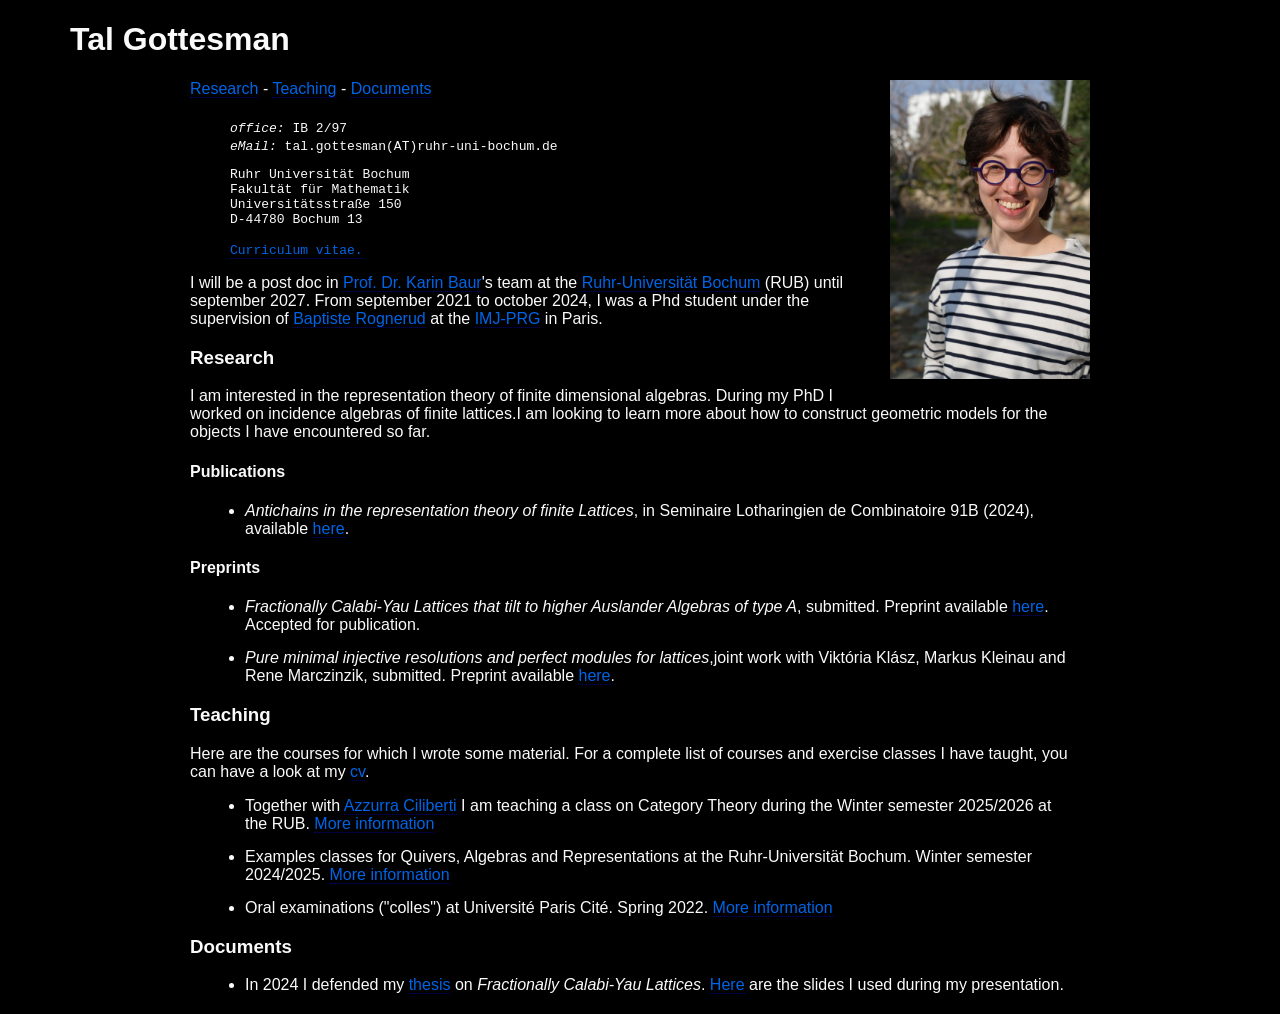
==== index.html @ 348ff285 "Rename page.html to index.html" ====
<!DOCTYPE html>
<html>
<head>
<title>Tal Gottesman</title>
<meta http-equiv="Content-Type" content="text/html; charset=utf-8" />
<link rel="stylesheet" type="text/css" href="style.css" />
    <style>
      a {
        color: RGB(0,100,230);
      }
    </style>
</head>
<body style="color:RGB(250,250,250);background-color:RGB(0,0,0)">

<h1 align = "left" margin = 0>Tal Gottesman</h1>
<div>

  <img src="profilepic.jpg"  width="200" height="299" align="right"/>
<div class="nav-inline">

<a href="#research">Research</a>
-
<a href="#teach">Teaching</a>
-
<a href="#documents">Documents</a>
</div>


<BLOCKQUOTE>

<tt>
<i>office: </i> IB 2/97 <br/>
<i>eMail: </i>tal.gottesman(AT)ruhr-uni-bochum.de
<br/>
<p>
Ruhr Universität Bochum<br/>
Fakultät für Mathematik<br/>
Uni­ver­si­täts­stra­ße 150<br/>
D-44780 Bo­chum 13</p>
 <a href="CV-latex.pdf" target="_blank"> Curriculum vitae.</a>
</tt>
</BLOCKQUOTE>

I will be a post doc in <a href="https://math.ruhr-uni-bochum.de/fakultaet/arbeitsbereiche/algebra/research-team-baur/team/prof-dr-karin-baur/" target="_blank">Prof. Dr. Karin Baur</a>'s team at the <a href = "https://www.ruhr-uni-bochum.de/de" target="_blank">Ruhr-Universität Bochum</a> (RUB) until september 2027.
From september 2021 to october 2024, I was a Phd student under the supervision of <a href ="https://webusers.imj-prg.fr/~baptiste.rognerud/" target="_blank"> Baptiste Rognerud</a> at the <a href = "https://www.imj-prg.fr" target="_blank">IMJ-PRG</a> in Paris.

<h3><a name="research"></a>Research</h3>
I am interested in the representation theory of finite dimensional algebras.
During my PhD I worked on incidence algebras of finite lattices.I am looking to
learn more about how to construct geometric models for the objects I have encountered so far.

<h4>Publications</h4>
<ul>
  <li><em>Antichains in the representation theory of finite Lattices</em>, in Seminaire Lotharingien de Combinatoire 91B (2024), available <a href= "https://fpsac2024.rub.de/public/extended_abstracts/gottesman.pdf" target="_blank">here</a>.</li>
</ul>
<h4>Preprints</h4>
<ul>
  <li><em>Fractionally Calabi-Yau Lattices that tilt to higher Auslander Algebras of type A</em>, submitted. Preprint available <a href="https://arxiv.org/pdf/2406.09148" target="_blank">here</a>. Accepted for publication.</li>
  <li><em>Pure minimal injective resolutions and perfect modules for lattices</em>,joint work with  Viktória Klász, Markus Kleinau and Rene Marczinzik, submitted. Preprint available <a href = "https://arxiv.org/pdf/2511.03385" target="_blank">here</a>. </li>
</ul>


<h3><a name="teach"></a>Teaching</h3>
Here are the courses for which I wrote some material. For a complete list of courses and exercise classes I have taught, you can have a look at my <a href="CV-latex.pdf" target="_blank"> cv</a>.
<ul>
<li>Together with <a href = "https://sites.google.com/view/azzurra-ciliberti/" target="_blank">Azzurra Ciliberti</a> I am teaching a class on Category Theory during the Winter semester 2025/2026 at the RUB.  <a href = "teaching/BO_CT/BO_CT_WS2526.html"> More information</a></li>
<li>Examples classes for Quivers, Algebras and Representations at the Ruhr-Universität
   Bochum. Winter semester 2024/2025. <a href = "teaching/BO_QAR/BO_QAR_WS2425.html">More information</a></li>
<!--<li> Example classes for the course <a href = "https://licence.math.u-paris.fr/modules/l3-maths-mfa-maths-s6-Integration/">Integration and Fourier Analysis </a> at Université de Paris Cité. Spring of 2022, 2023 and 2024.</li>
<li> Practice sessions for the course <a href="https://master.math.u-paris.fr/modules/m1math-s1-algo/">Algorithmes and complexity</a>
at Université de Paris Cité. Fall of 2022 and 2023.</li>-->
<li> Oral examinations ("colles") at Université Paris Cité. Spring 2022. <a href = "teaching/colles/colles.html">More information</a></li>
</ul>


<h3><a name="documents"></a>Documents</h3>
<ul>
<li> In 2024 I defended my <a href="These.pdf" target="_blank">thesis</a> on <em>Fractionally Calabi-Yau Lattices</em>. <a href="defense_handout.pdf" target="_blank">Here</a> are the slides I used during my presentation.</li>

</ul>
</div>
</body>
</html>
---- style.css ----
body {
	background-color: #fff;
	margin: 0;
	padding: 0px 70px;
	color: #000;
	font-family: futura-pt, helvetica, arial, sans-serif;
	}
img {
	padding-top: 0;
	padding-left: 20px;
	padding-bottom: 20px;
}
div {
	margin: 20px auto;
	max-width: 900px;
	display: block;
	float: center;
}

a {
	text-decoration:none; border-bottom:  1px dotted #000080; color: #000080;
}
a:hover {
	text-decoration:none; border-bottom:  1px solid blue; color: blue;
}
li {
	margin: 15px;

}
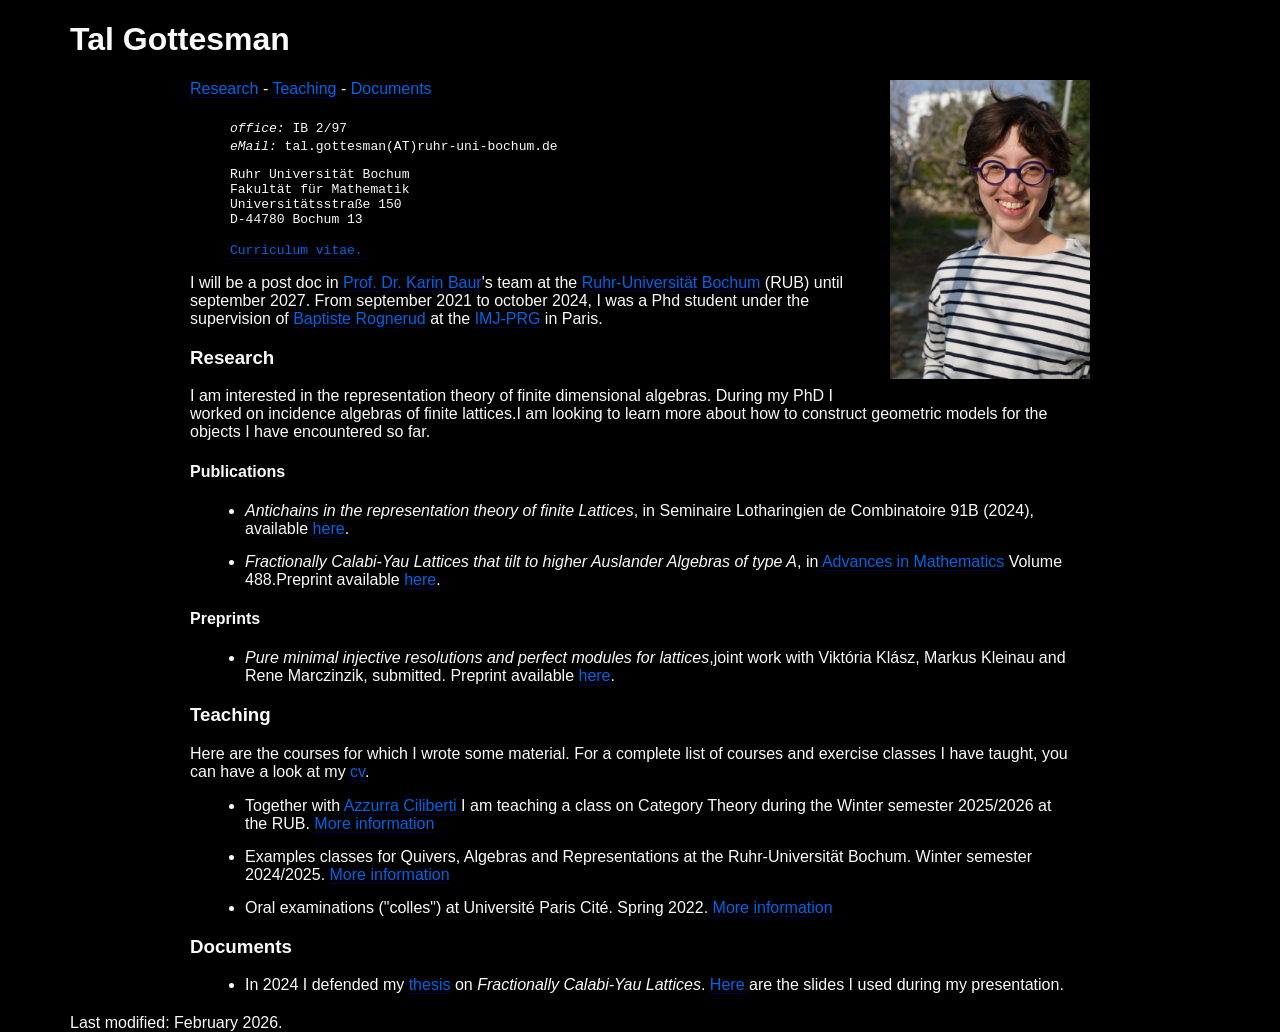
==== commit 4cc59724: "Update index.html added link to advances in mathematics and la last modified line" ====
--- a/index.html
+++ b/index.html
@@ -52,10 +52,10 @@
 <h4>Publications</h4>
 <ul>
   <li><em>Antichains in the representation theory of finite Lattices</em>, in Seminaire Lotharingien de Combinatoire 91B (2024), available <a href= "https://fpsac2024.rub.de/public/extended_abstracts/gottesman.pdf" target="_blank">here</a>.</li>
+  <li><em>Fractionally Calabi-Yau Lattices that tilt to higher Auslander Algebras of type A</em>, in <a href = "https://www.sciencedirect.com/science/article/pii/S0001870826000071" target = _"blank">Advances in Mathematics</a> Volume 488.Preprint available <a href="https://arxiv.org/pdf/2406.09148" target="_blank">here</a>. </li>
 </ul>
 <h4>Preprints</h4>
 <ul>
-  <li><em>Fractionally Calabi-Yau Lattices that tilt to higher Auslander Algebras of type A</em>, submitted. Preprint available <a href="https://arxiv.org/pdf/2406.09148" target="_blank">here</a>. Accepted for publication.</li>
   <li><em>Pure minimal injective resolutions and perfect modules for lattices</em>,joint work with  Viktória Klász, Markus Kleinau and Rene Marczinzik, submitted. Preprint available <a href = "https://arxiv.org/pdf/2511.03385" target="_blank">here</a>. </li>
 </ul>
 
@@ -79,5 +79,6 @@
 
 </ul>
 </div>
+    Last modified: February 2026.
 </body>
 </html>
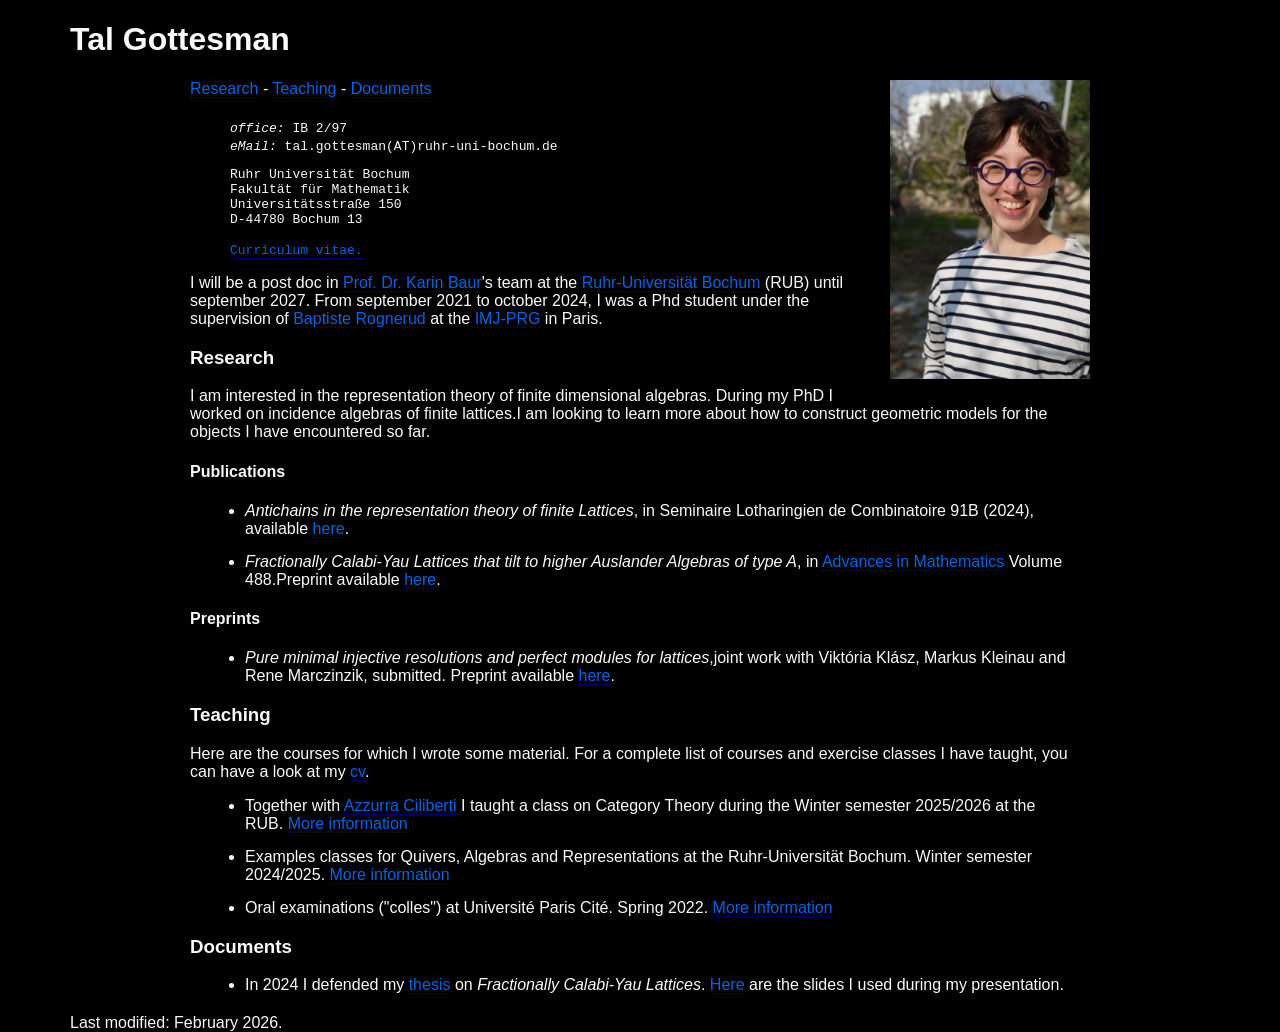
==== commit fe8c5ded: "Update index.html Cat. thy.: verb in the past" ====
--- a/index.html
+++ b/index.html
@@ -63,7 +63,7 @@
 <h3><a name="teach"></a>Teaching</h3>
 Here are the courses for which I wrote some material. For a complete list of courses and exercise classes I have taught, you can have a look at my <a href="CV-latex.pdf" target="_blank"> cv</a>.
 <ul>
-<li>Together with <a href = "https://sites.google.com/view/azzurra-ciliberti/" target="_blank">Azzurra Ciliberti</a> I am teaching a class on Category Theory during the Winter semester 2025/2026 at the RUB.  <a href = "teaching/BO_CT/BO_CT_WS2526.html"> More information</a></li>
+<li>Together with <a href = "https://sites.google.com/view/azzurra-ciliberti/" target="_blank">Azzurra Ciliberti</a> I taught a class on Category Theory during the Winter semester 2025/2026 at the RUB.  <a href = "teaching/BO_CT/BO_CT_WS2526.html"> More information</a></li>
 <li>Examples classes for Quivers, Algebras and Representations at the Ruhr-Universität
    Bochum. Winter semester 2024/2025. <a href = "teaching/BO_QAR/BO_QAR_WS2425.html">More information</a></li>
 <!--<li> Example classes for the course <a href = "https://licence.math.u-paris.fr/modules/l3-maths-mfa-maths-s6-Integration/">Integration and Fourier Analysis </a> at Université de Paris Cité. Spring of 2022, 2023 and 2024.</li>
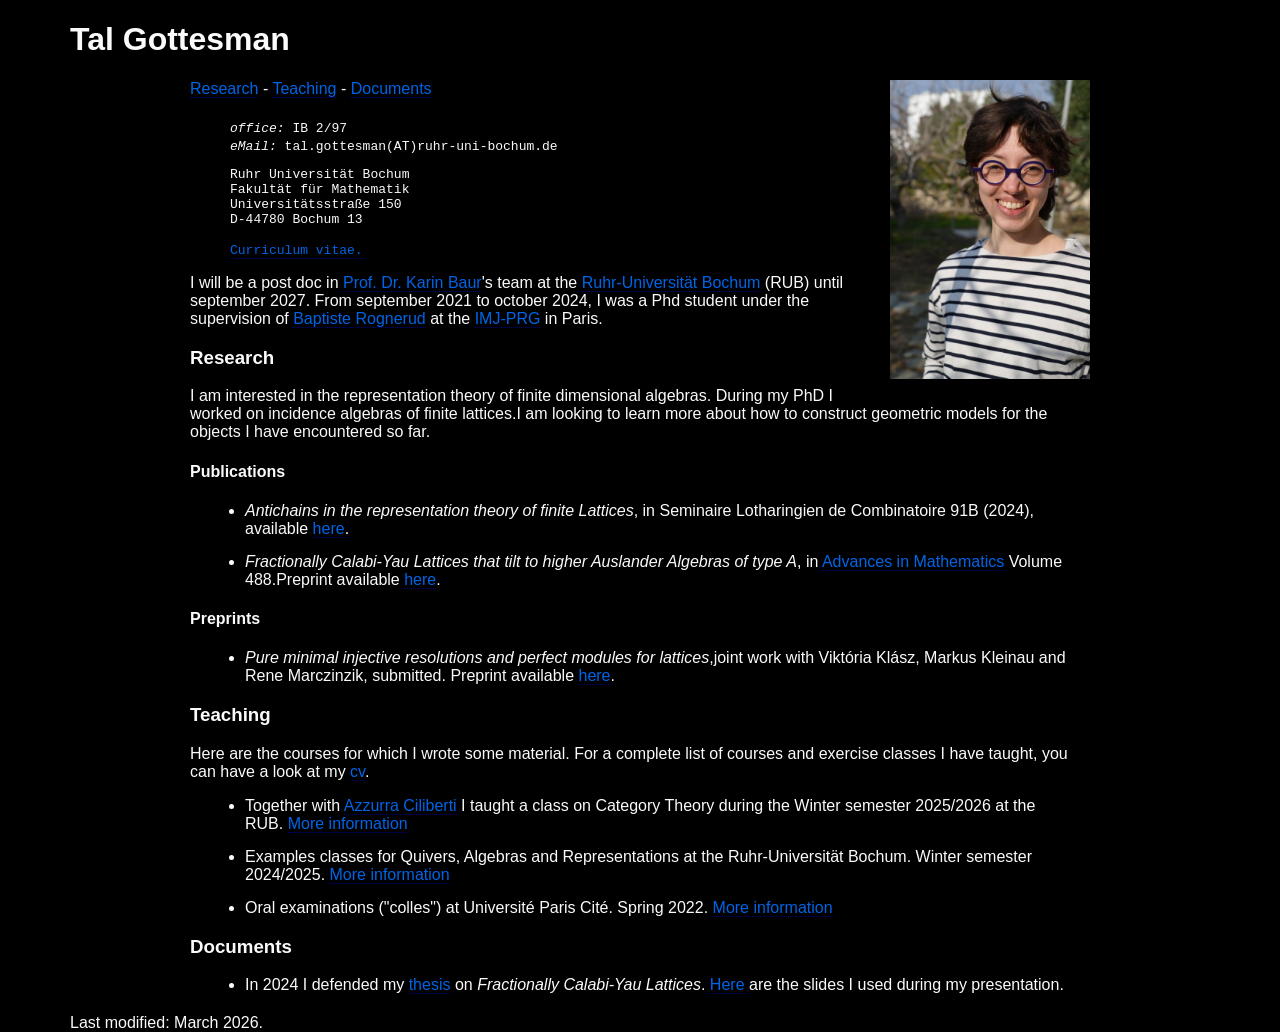
==== commit 439f0193: "Update index.html" ====
--- a/index.html
+++ b/index.html
@@ -79,6 +79,6 @@
 
 </ul>
 </div>
-    Last modified: February 2026.
+    Last modified: March 2026.
 </body>
 </html>
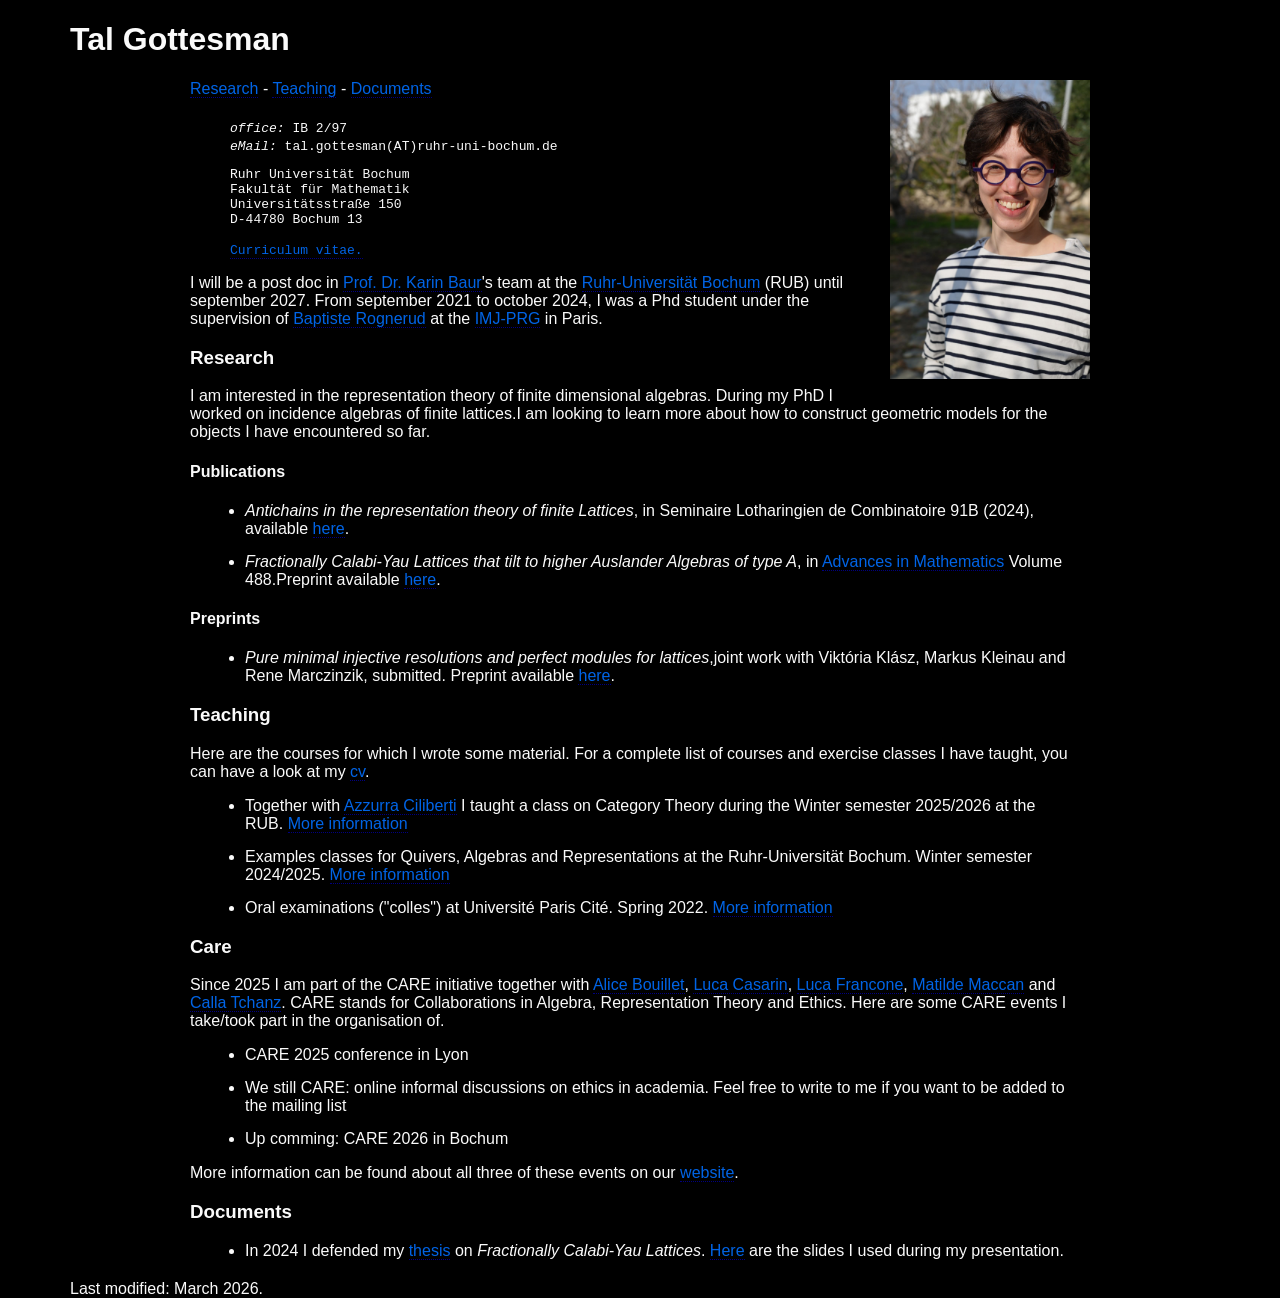
==== commit 93f07e81: "Update index.html add information about CARE" ====
--- a/index.html
+++ b/index.html
@@ -59,7 +59,6 @@
   <li><em>Pure minimal injective resolutions and perfect modules for lattices</em>,joint work with  Viktória Klász, Markus Kleinau and Rene Marczinzik, submitted. Preprint available <a href = "https://arxiv.org/pdf/2511.03385" target="_blank">here</a>. </li>
 </ul>
 
-
 <h3><a name="teach"></a>Teaching</h3>
 Here are the courses for which I wrote some material. For a complete list of courses and exercise classes I have taught, you can have a look at my <a href="CV-latex.pdf" target="_blank"> cv</a>.
 <ul>
@@ -72,7 +71,16 @@
 <li> Oral examinations ("colles") at Université Paris Cité. Spring 2022. <a href = "teaching/colles/colles.html">More information</a></li>
 </ul>
 
-
+    <h3><a name = "care"></a>Care</h3>   
+ Since 2025 I am part of the CARE initiative together with <a href = "https://perso.eleves.ens-rennes.fr/~aboui725/index_en.html" target = "_blank">Alice Bouillet</a>, <a href = "https://lucacasarin.github.io" target = "_blank">Luca Casarin</a>, <a href = "https://sites.google.com/view/lucafrancone/about-me" target = "_blank">Luca Francone</a>, <a href = "https://matildemaccan.github.io" target = "_blank">Matilde Maccan</a> and <a href = "https://www.callatschanz.com" target = "_blank">Calla Tchanz</a>. 
+    CARE stands for Collaborations in Algebra, Representation Theory and Ethics. Here are some CARE events I take/took part in the organisation of.
+    <ul>
+        <li>CARE 2025 conference in Lyon</li>
+        <li>We still CARE: online informal discussions on ethics in academia. Feel free to write to me if you want to be added to the mailing list</li>
+        <li>Up comming: CARE 2026 in Bochum</li>
+    </ul>
+More information can be found about all three of these events on our <a href = "https://caremath.github.io" target = "_blank">website</a>.
+    
 <h3><a name="documents"></a>Documents</h3>
 <ul>
 <li> In 2024 I defended my <a href="These.pdf" target="_blank">thesis</a> on <em>Fractionally Calabi-Yau Lattices</em>. <a href="defense_handout.pdf" target="_blank">Here</a> are the slides I used during my presentation.</li>
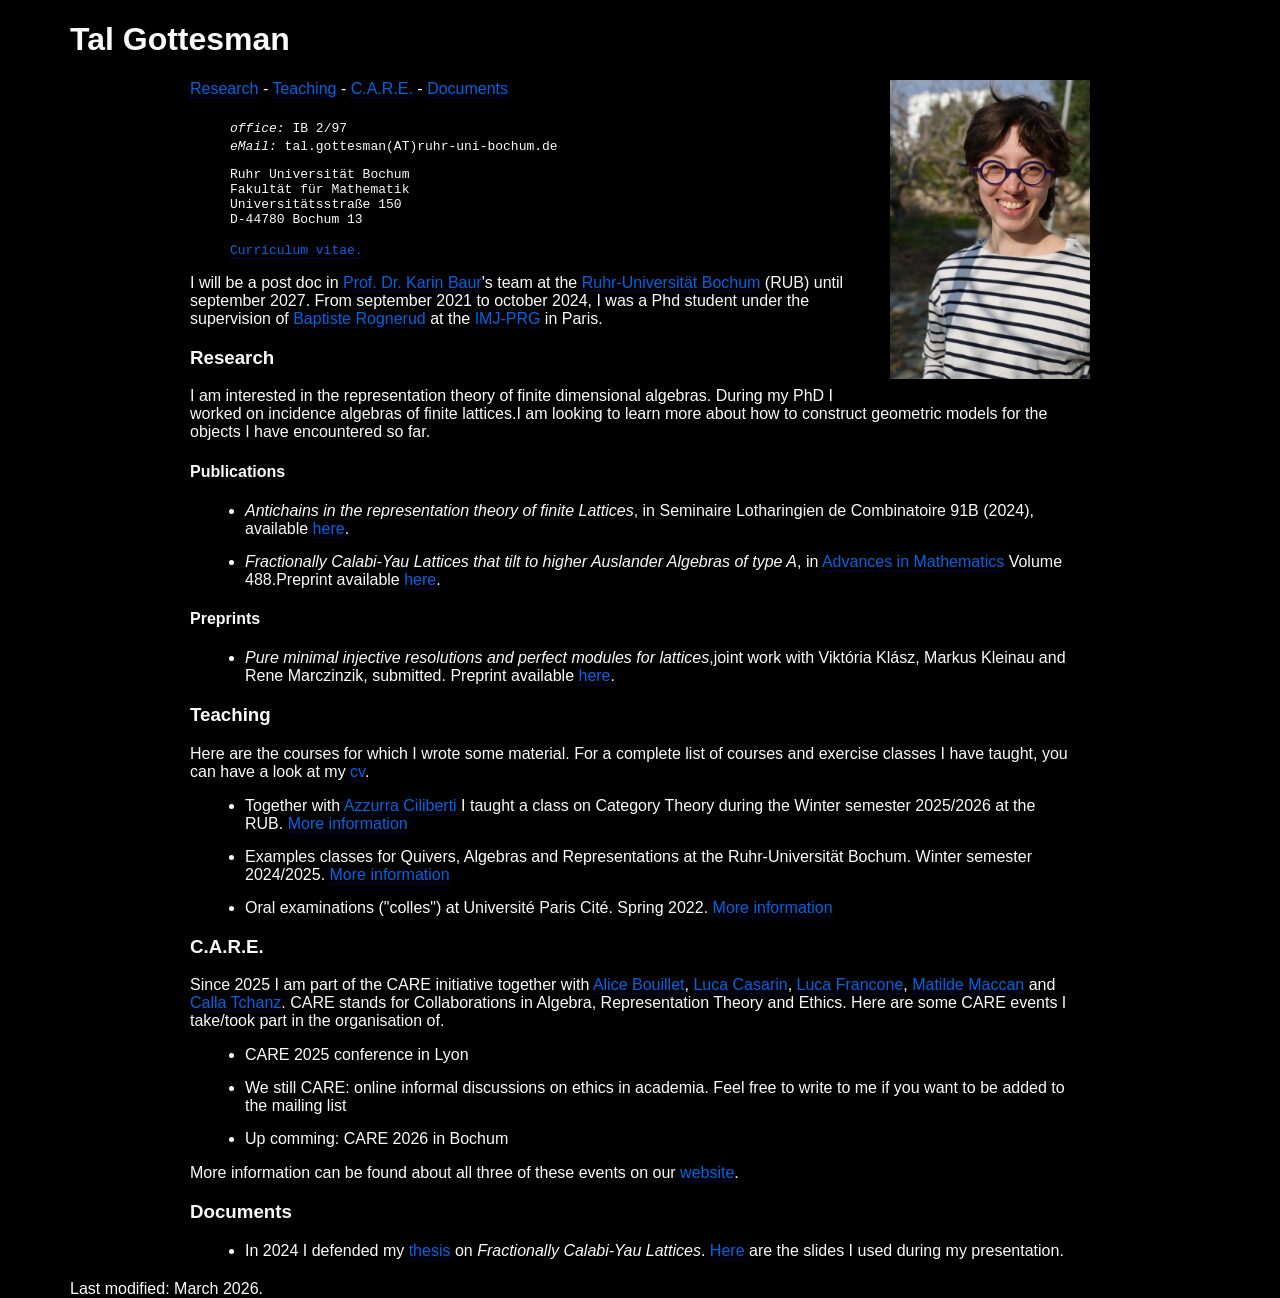
==== commit 8c81c839: "Update index.html" ====
--- a/index.html
+++ b/index.html
@@ -21,6 +21,8 @@
 <a href="#research">Research</a>
 -
 <a href="#teach">Teaching</a>
+-
+<a href="#care">C.A.R.E.</a>
 -
 <a href="#documents">Documents</a>
 </div>
@@ -71,7 +73,7 @@
 <li> Oral examinations ("colles") at Université Paris Cité. Spring 2022. <a href = "teaching/colles/colles.html">More information</a></li>
 </ul>
 
-    <h3><a name = "care"></a>Care</h3>   
+    <h3><a name = "care"></a>C.A.R.E.</h3>   
  Since 2025 I am part of the CARE initiative together with <a href = "https://perso.eleves.ens-rennes.fr/~aboui725/index_en.html" target = "_blank">Alice Bouillet</a>, <a href = "https://lucacasarin.github.io" target = "_blank">Luca Casarin</a>, <a href = "https://sites.google.com/view/lucafrancone/about-me" target = "_blank">Luca Francone</a>, <a href = "https://matildemaccan.github.io" target = "_blank">Matilde Maccan</a> and <a href = "https://www.callatschanz.com" target = "_blank">Calla Tchanz</a>. 
     CARE stands for Collaborations in Algebra, Representation Theory and Ethics. Here are some CARE events I take/took part in the organisation of.
     <ul>
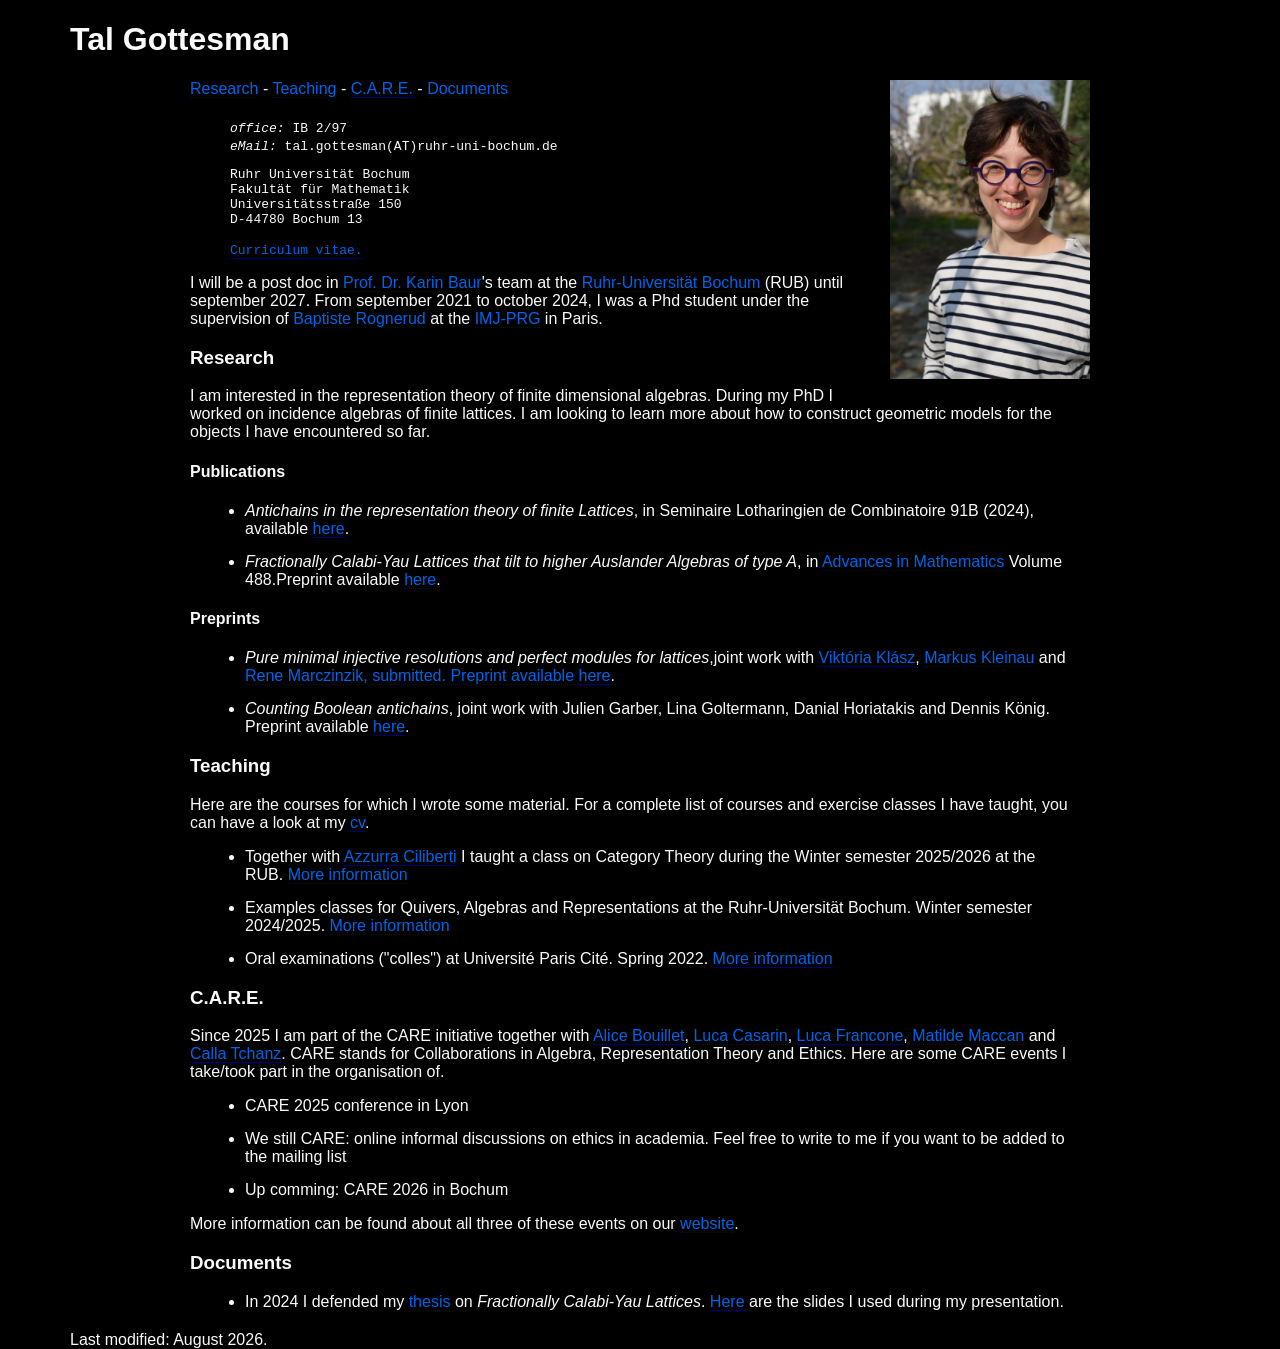
==== commit e6c6f7d0: "Update index.html new paper (Dive) and links to people who have websites" ====
--- a/index.html
+++ b/index.html
@@ -47,8 +47,8 @@
 From september 2021 to october 2024, I was a Phd student under the supervision of <a href ="https://webusers.imj-prg.fr/~baptiste.rognerud/" target="_blank"> Baptiste Rognerud</a> at the <a href = "https://www.imj-prg.fr" target="_blank">IMJ-PRG</a> in Paris.
 
 <h3><a name="research"></a>Research</h3>
-I am interested in the representation theory of finite dimensional algebras.
-During my PhD I worked on incidence algebras of finite lattices.I am looking to
+I am interested in the representation theory of finite dimensional algebras. 
+During my PhD I worked on incidence algebras of finite lattices. I am looking to
 learn more about how to construct geometric models for the objects I have encountered so far.
 
 <h4>Publications</h4>
@@ -58,7 +58,8 @@
 </ul>
 <h4>Preprints</h4>
 <ul>
-  <li><em>Pure minimal injective resolutions and perfect modules for lattices</em>,joint work with  Viktória Klász, Markus Kleinau and Rene Marczinzik, submitted. Preprint available <a href = "https://arxiv.org/pdf/2511.03385" target="_blank">here</a>. </li>
+  <li><em>Pure minimal injective resolutions and perfect modules for lattices</em>,joint work with <a href="https://www.math.uni-bonn.de/people/klasz/" target = "_blank"> Viktória Klász</a>, <a href="https://www.math.uni-bonn.de/people/mkleinau/" target="_blank">Markus Kleinau</a> and <a href="https://sites.google.com/view/rene-marczinzik/home" target="_blank">Rene Marczinzik, submitted. Preprint available <a href = "https://arxiv.org/pdf/2511.03385" target="_blank">here</a>. </li>
+ <li><em>Counting Boolean antichains</em>, joint work with Julien Garber, Lina Goltermann, Danial Horiatakis and Dennis König. Preprint available <a href="https://arxiv.org/pdf/2608.27126" target="_blank">here</a>.</li>   
 </ul>
 
 <h3><a name="teach"></a>Teaching</h3>
@@ -89,6 +90,6 @@
 
 </ul>
 </div>
-    Last modified: March 2026.
+    Last modified: August 2026.
 </body>
 </html>
